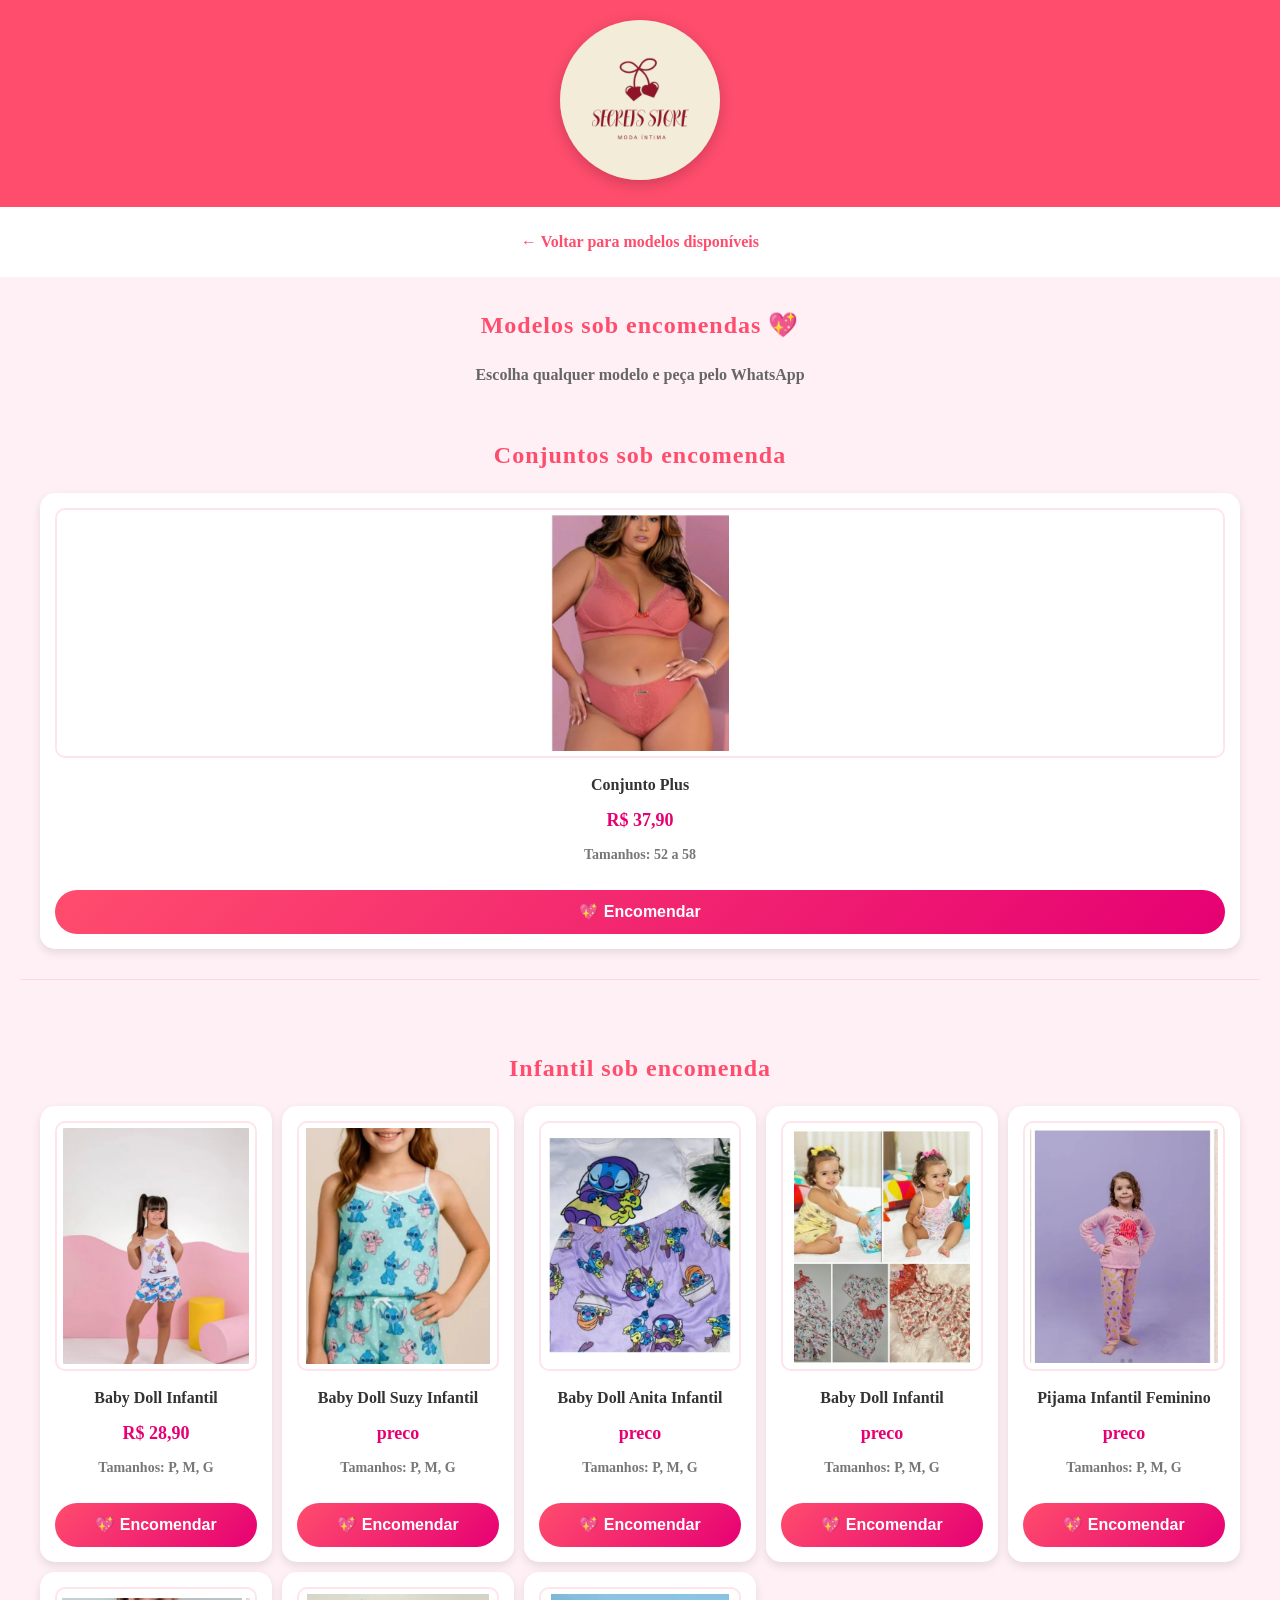
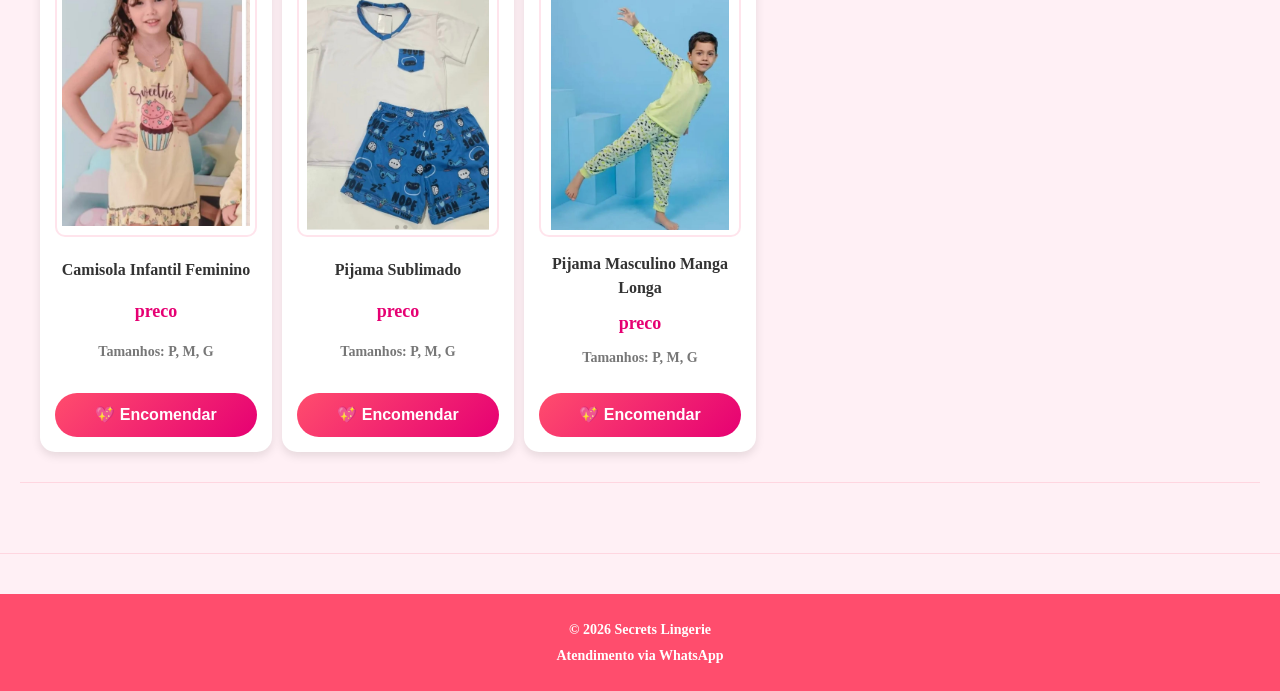
==== encomendas.html @ f7d5a30f "reajuste da pagina, adição de novos produtos, criação de outra página (Encomendas)" ====
<!DOCTYPE html>
<html lang="pt-br">
<head>
    <meta charset="UTF-8">
    <title>Encomendas - Secrets Lingerie</title>
    <link rel="stylesheet" href="style.css">
</head>

<body>
    <header>
        <img src="img/logo2.jpeg" alt="Secrets Lingerie">
    </header>

    <nav>
        <a href="index.html">← Voltar para modelos disponíveis</a>
    </nav>

    <section>
        <h2>Modelos sob encomendas 💖</h2>
        <p style="text-align: center; color: #666; margin-bottom: 20px;">
            Escolha qualquer modelo e peça pelo WhatsApp
        </p>

        <section>
            <h2>Conjuntos sob encomenda</h2>

            <div class="produtos">

                <div class="produto">
                    <img src="img/conj-plus.jpeg" alt="Conjunto Plus sob encomenda">
                    <h3>Conjunto Plus</h3>
                    <p class="preco"> R$ 37,90</p>
                    <p class="tamanho">Tamanhos: 52 a 58</p>

                    <a class="btn-whatsapp"
                       href="https://wa.me/5585992548149?text=Olá!%20Gostaria%20de%20encomendar%20o%20Conjunto%20Plus%20.%20Pode%20me%20passar%20mais%20informações?"
                       target="_blank">
                        💖 Encomendar
                    </a>
                </div> 
            </div>
        </section>

        <section>
            <h2>Infantil sob encomenda</h2>

            <div class="produtos">

                <div class="produto">
                    <img src="img/babydoll-infantil-p.jpeg" alt="Baby Doll Infantil sob encomenda">
                    <h3>Baby Doll Infantil</h3>
                    <p class="preco"> R$ 28,90</p>
                    <p class="tamanho">Tamanhos: P, M, G</p>

                    <a  class="btn-whatsapp"
                        href="https://wa.me/5585992548149?text=Olá!%20Gostaria%20de%20encomendar%20o%20Baby%20Doll%20Infantil%20.%20Pode%20me%20passar%20mais%20informações?"
                        target="_blank">
                        💖 Encomendar
                    </a>
                </div>

                <div class="produto">
                    <img src="img/babydoll-suzy-infantil.jpg" alt="baby doll suzy infantil sob encomenda">
                    <h3>Baby Doll Suzy Infantil</h3>
                    <p class="preco">preco</p>
                    <p class="tamanho">Tamanhos: P, M, G</p>

                    <a class="btn-whatsapp"
                    href="https://wa.me/5585992548149?text=Olá!%20Gostaria%20de%20encomendar%20o%20Baby%20Doll%20Suzy%20Infantil%20.%20Pode%20me%20passar%20mais%20informações?"
                    target="_blank">
                    💖 Encomendar
                    </a>

                </div>

                <div class="produto">
                    <img src="img/Babydoll-anita-infantil.JPG" alt="baby doll anita infantil sob encomenda">
                    <h3>Baby Doll Anita Infantil</h3>
                    <p class="preco">preco</p>
                    <p class="tamanho">Tamanhos: P, M, G</p>

                    <a class="btn-whatsapp" 
                    href="https://wa.me/5585992548149?text=Olá!%20Gostaria%20de%20encomendar%20o%20Baby%20Doll%20Anita%20Infantil%20.%20Pode%20me%20passar%20mais%20informações?"
                    target="_blank">
                    💖 Encomendar
                    </a>
                </div>

                <div class="produto">
                    <img src="img/babydoll-infantil.JPG" alt="baby doll infantil sob encomenda">
                    <h3>Baby Doll Infantil</h3>
                    <p class="preco">preco</p>
                    <p class="tamanho">Tamanhos: P, M, G</p>

                    <a class="btn-whatsapp" 
                    href="https://wa.me/5585992548149?text=Olá!%20Gostaria%20de%20encomendar%20o%20Baby%20Doll%20Infantil%20.%20Pode%20me%20passar%20mais%20informações?"
                    target="_blank">
                    💖 Encomendar
                    </a>
                </div>

                <div class="produto">
                    <img src="img/pijama-femin-infantil.JPG" alt="Pijama infantil Feminino sob encomenda">
                    <h3>Pijama Infantil Feminino</h3>
                    <p class="preco">preco</p>
                    <p class="tamanho">Tamanhos: P, M, G</p>

                    <a class="btn-whatsapp" 
                    href="https://wa.me/5585992548149?text=Olá!%20Gostaria%20de%20encomendar%20o%20Pijama%20Infantil%20Feminino%20.%20Pode%20me%20passar%20mais%20informações?"
                    target="_blank">
                    💖 Encomendar
                    </a>
                </div>

                <div class="produto">
                    <img src="img/camisola-infantil.JPG" alt="Camisola infantil Feminino sob encomenda">
                    <h3>Camisola Infantil Feminino</h3>
                    <p class="preco">preco</p>
                    <p class="tamanho">Tamanhos: P, M, G</p>

                    <a class="btn-whatsapp" 
                    href="https://wa.me/5585992548149?text=Olá!%20Gostaria%20de%20encomendar%20a%20Camisola%20Infantil%20Feminino%20.%20Pode%20me%20passar%20mais%20informações?"
                    target="_blank">
                    💖 Encomendar
                    </a>
                </div>

                <div class="produto">
                    <img src="img/pijama-sublimado.jpg" alt="Pijama Sublimado sob encomenda">
                    <h3>Pijama Sublimado</h3>
                    <p class="preco">preco</p>
                    <p class="tamanho">Tamanhos: P, M, G</p>

                    <a class="btn-whatsapp" 
                    href="https://wa.me/5585992548149?text=Olá!%20Gostaria%20de%20encomendar%20o%20Pijama%20Sublimado%20.%20Pode%20me%20passar%20mais%20informações?"
                    target="_blank">
                    💖 Encomendar
                    </a>
                </div>

                <div class="produto">
                    <img src="img/pijama-masc-mangalonga.JPG" alt="Pijama infantil Masculino manga longa sob encomenda">
                    <h3>Pijama Masculino Manga Longa</h3>
                    <p class="preco">preco</p>
                    <p class="tamanho">Tamanhos: P, M, G</p>

                    <a class="btn-whatsapp" 
                    href="https://wa.me/5585992548149?text=Olá!%20Gostaria%20de%20encomendar%20o%20Pijama%20Masculino%20Manga%20Longa%20.%20Pode%20me%20passar%20mais%20informações?"
                    target="_blank">
                    💖 Encomendar
                    </a>
                </div>
        </div>
        </section>
    </section>

    <footer>
        <p>&copy; 2026 Secrets Lingerie</p>
        <p>Atendimento via WhatsApp</p>
    </footer>

        
</body>
</html>
---- style.css ----
* {
    margin: 0;
    padding: 0;
    box-sizing: border-box;
}

html {
    scroll-behavior: smooth;
}

body {
    font-family: "Playfair Display", serif;
    font-weight: 600;
    background-color: #fff0f5;
    color: #333;
    line-height: 1.5;
}

header {
    text-align: center;
    padding: 20px;
    background: #ff4d6d;
}

header img{
    width: 160px;
    border-radius: 50%;
    box-shadow: 0 4px 15px rgba(0,0,0,0.2);
}

nav {
    display: flex;
    justify-content: center;
    gap: 15px;
    padding: 15px;
    background: white;
    position: sticky;
    top: 0;
    z-index: 1000;

}

nav a {
    text-decoration: none;
    color: #ff4d6d;
    font-weight: bold;
    padding: 8px 15px;
    border-radius: 20px;
    transition: all 0.3s ease;
}

nav a:hover {
    background-color: #ff4d6d;
    color:white;
    transform: scale(1.03);
}

nav a:active {
    transform: scale(0.97);
}

section {
    padding: 30px 20px;
    margin-bottom: 40px;
    scroll-margin-top: 80px;
    border-bottom: 1px solid #ffd6e0;

}

h2 {
    text-align: center;
    color: #ff4d6d;
    margin-bottom: 20px;
    letter-spacing: 1px;
}

.produtos {
    display: grid;
    grid-template-columns: repeat(auto-fit, minmax(220px, 1fr));
    gap: 10px;
}

.produto {
    background: white;
    border-radius: 15px;
    padding: 15px;
    text-align: center;
    box-shadow: 0 4px 10px rgba(0,0,0,0.1);
    transition: 0.3s;
    display: flex;
    flex-direction: column;
    justify-content: space-between;
    gap: 5px;
    overflow: hidden;
    position: relative;
}

.esgotado {
    position: absolute;
    top: 10px;
    left: 10px;
    background: black;
    color: white;
    padding: 6px 10px;
    border-radius: 8px;
    font-size: 12px;
    font-weight: bold;
    z-index: 10;
}

.esgotado-card {
    opacity: 0.85;
}

.produto:hover {
    transform: translateY(-5px);
    box-shadow: 0 10px 25px rgba(0,0,0,0.15);
}

.produto img {
    width: 100%;
    height: 250px;
    display: block;
    margin: 0 auto 10px;
    object-fit: contain;
    background: #fff;
    padding: 5px;
    border-radius: 10px;
    transition: 0.3s;
    border: 2px solid #ffe4ec;

}

.produto:hover img {
    transform: scale(1.08);
}

#babydoll-adulto .produto img,
#babydoll-infantil .produto img,
#camisolas .produto img {
    height: auto;
    max-height: 250px;
    object-fit: contain;
}

#babydoll-adulto .produto img,
#babydoll-infantil .produto img,
#camisolas .produto img {
    display: block;
    margin: 0 auto;
}

#babydoll-adulto .produto:hover img,
#babydoll-infantil .produto:hover img,
#camisolas .produto:hover img {
    transform: none;    
}


.preco {
    margin-bottom: 5px;
    font-size: 18px;
    color: #e60073;
    font-weight: 600;

}

.tamanho {
    font-size: 14px;
    margin-bottom: 10px;
    color: #777;

}

.btn-whatsapp {
    width: 100%;
    text-align: center;
    font-family: 'Quicksand', sans-serif;
    font-weight: 600;
    display: inline-block;
    background: linear-gradient(135deg, #ff4d6d, #e60073);
    color: white;
    text-decoration: none;
    padding: 10px 18px;
    border-radius: 30px;
    font-weight: 600;
    margin-top: 10px;
    transition: 0.3s;
    cursor: pointer;
}

.btn-whatsapp:hover {
    transform: scale(1.05);
    box-shadow: 0 5px 15px rgb(0,0,0,0.25);
}

.btn-whatsapp:active {
    transform: scale(0.97);
}

.produto h3 {
    font-size: 16px;
    margin-bottom: 5px;
}

.whatsapp-fixo i {
    font-size: 26px;
}

.whatsapp-fixo {
    position: fixed;
    bottom: 20px;
    right: 20px;
    background: #25D366;
    color: white;
    font-size: 24px;
    width: 55px;
    height: 55px;
    border-radius: 50%;
    display: flex;
    align-items: center;
    justify-content: center;
    text-decoration: none;
    box-shadow: 0 5px 15px rgba(0,0,0,0.2);
    transition: 0.3s;
    z-index: 1000;
    cursor: pointer;
}

.whatsapp-fixo:hover {
    transform: scale(1.1);
}

@keyframes pulse {
    0% { transform: scale(1); }
    50% { transform: scale(1.1); }
    100% { transform: scale(1);}
}

.whatsapp-fixo {
    animation: pulse 3s infinite;
}

footer {
    background: #ff4d6d;
    color: white;
    text-align: center;
    padding: 20px;
    margin-top: 30px;
}

footer p {
    margin: 5px 0;
    font-size: 14px;
}

@media (max-width: 500px) {
    nav {
        gap: 8px;
        padding: 10px;
    }

    nav a {
        font-size: 14px;
        padding: 6px 10px;
    }

    .produto img {
        height: 200px;
    }
}

.encomendas-btn {
    background: linear-gradient(135deg, #ff4d6d, #e60073);
    color: white !important;
    padding: 8px 18px;
    border-radius: 20px;
    font-weight: bold;
    box-shadow: 0 4px 10px rgba(0,0,0,0.2);
    transition: 0,3s;
}

.encomendas-btn:hover {
    transform: scale(1.08);
    box-shadow: 0 6px 15px rgba(0,0,0,0.3);
}

.destaque {
    text-align: center;
    padding: 30px 20px;
    background: linear-gradient(135deg, #ffe4ec, #fff0f5);
}

.destaque h2 {
    color: #ff4d6d;
}

.destaque p {
    color: #666;
}

.cta-encomendas {
    text-align: center;
    padding: 30px 20px;
    background: #ff4d6d;
    color: white;
}

.cta-encomendas h2 {
    margin-bottom: 10px;
    color: white;
}

.cta-encomendas p {
    margin-bottom: 15px;
    font-size: 14px;
}

.btn-encomendas {
    display: inline-block;
    background: white;
    color: #ff4d6d;
    padding: 12px 22px;
    border-radius: 30px;
    font-weight: bold;
    text-decoration: none;
    transition: 0.3s;
}

.btn-encomendas:hover {
    transform: scale(1.08);
}
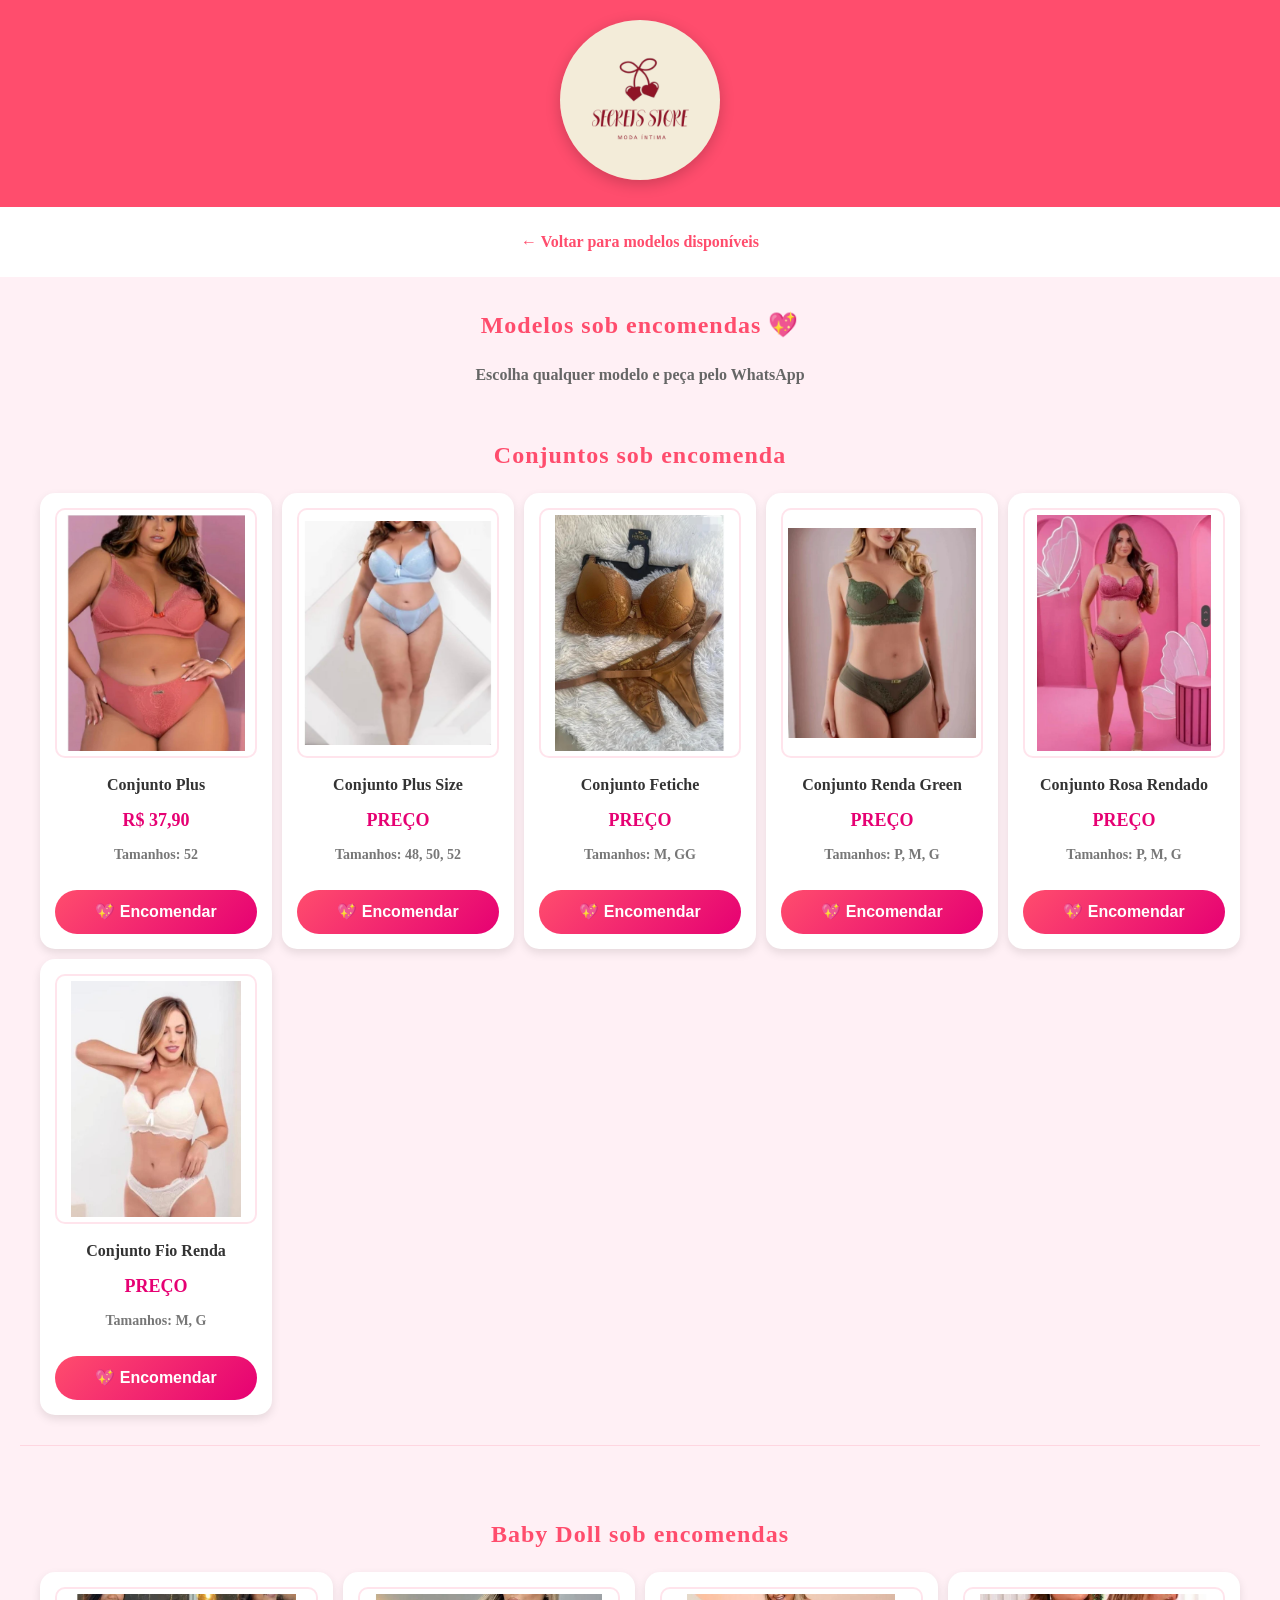
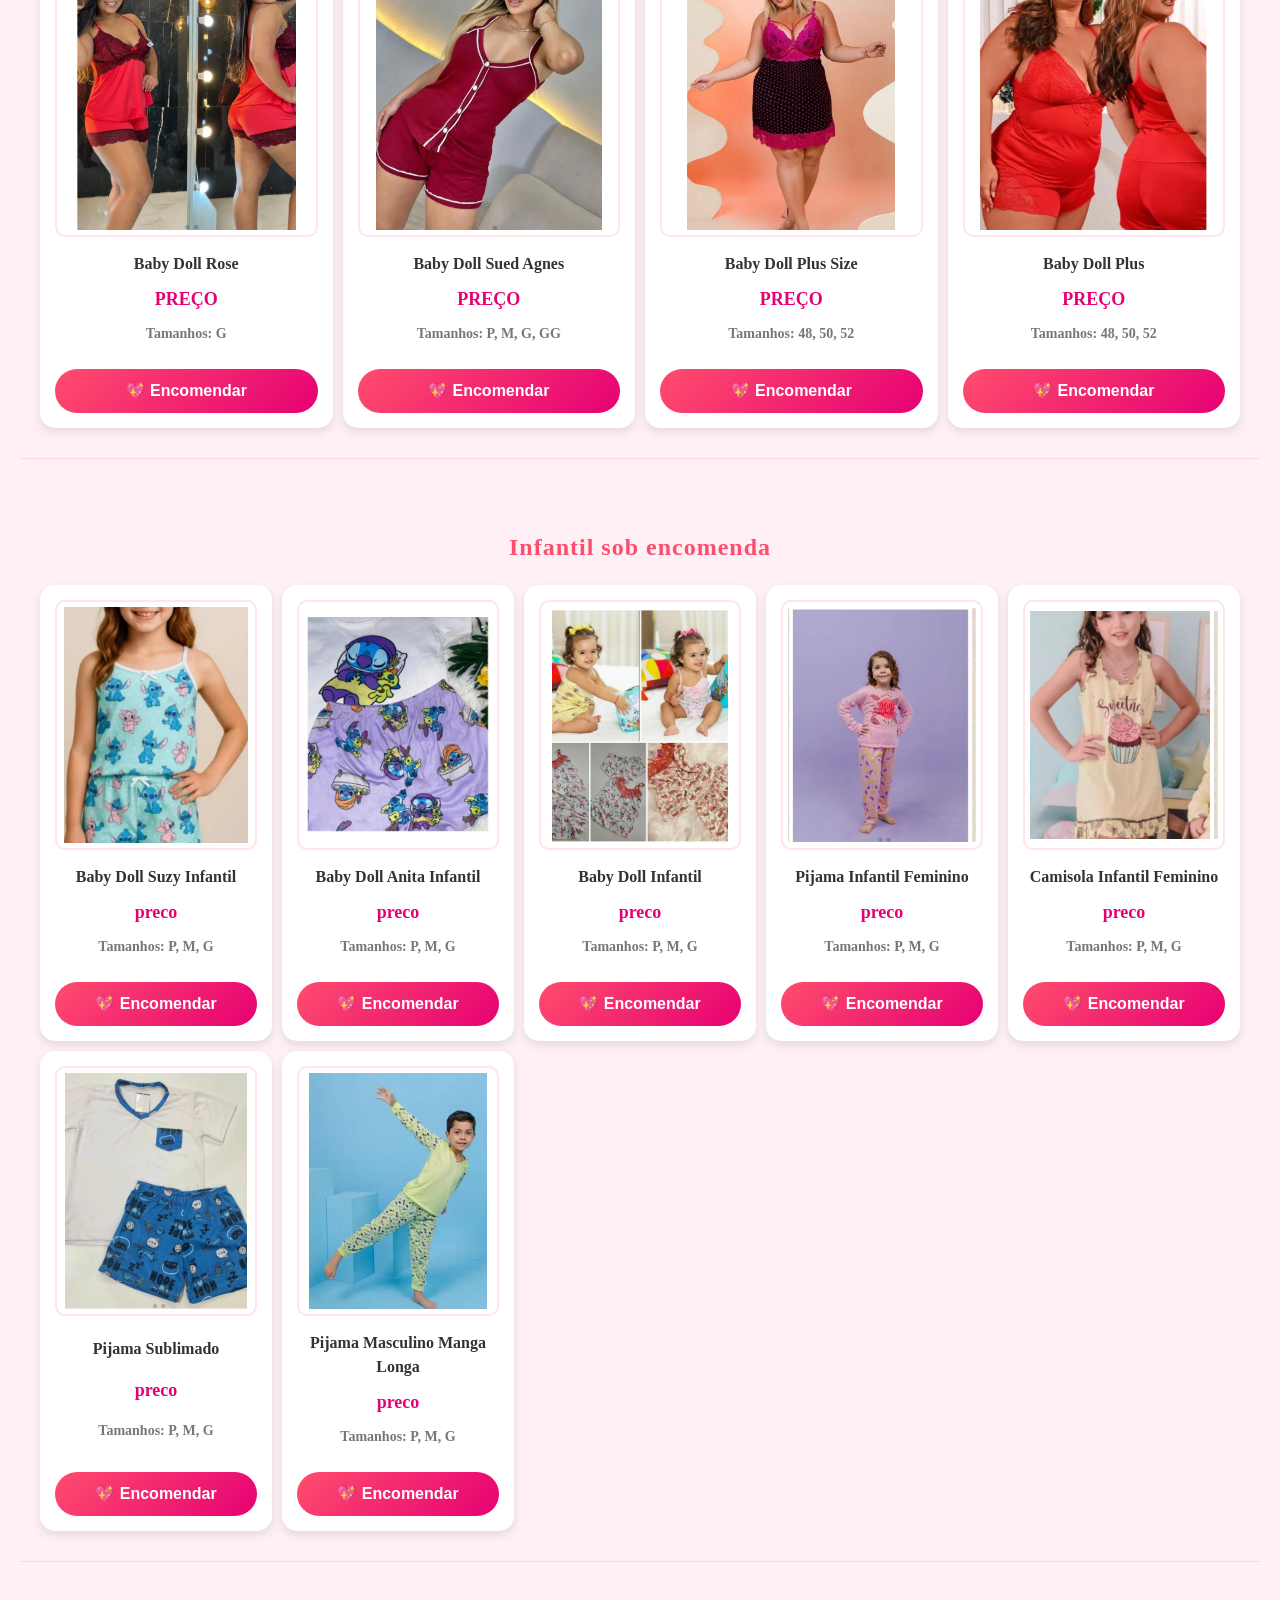
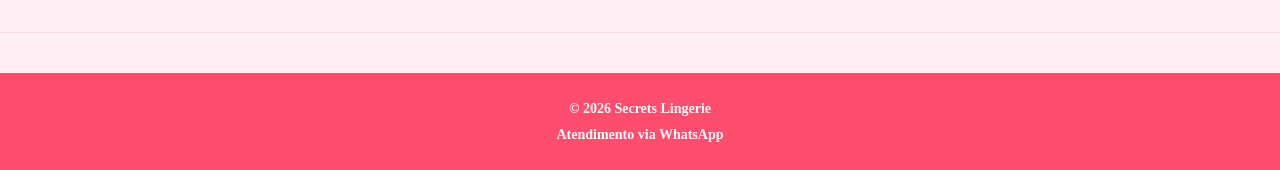
==== commit 471886ef: "Atualização de novos modelos, melhora no tamanho ideal para mobile" ====
--- a/encomendas.html
+++ b/encomendas.html
@@ -2,7 +2,8 @@
 <html lang="pt-br">
 <head>
     <meta charset="UTF-8">
-    <title>Encomendas - Secrets Lingerie</title>
+    <meta name="viewport" content="width=device-width, initial-scale=1.0">
+    <title>Encomendas - Secrets Store</title>
     <link rel="stylesheet" href="style.css">
 </head>
 
@@ -30,7 +31,7 @@
                     <img src="img/conj-plus.jpeg" alt="Conjunto Plus sob encomenda">
                     <h3>Conjunto Plus</h3>
                     <p class="preco"> R$ 37,90</p>
-                    <p class="tamanho">Tamanhos: 52 a 58</p>
+                    <p class="tamanho">Tamanhos: 52</p>
 
                     <a class="btn-whatsapp"
                        href="https://wa.me/5585992548149?text=Olá!%20Gostaria%20de%20encomendar%20o%20Conjunto%20Plus%20.%20Pode%20me%20passar%20mais%20informações?"
@@ -38,17 +39,143 @@
                         💖 Encomendar
                     </a>
                 </div> 
+
+                <div class="produto">
+                    <img src="img/conj-plus-size.jpeg" alt="Conjunto Plus Size sob encomenda">
+                    <h3>Conjunto Plus Size</h3>
+                    <p class="preco">PREÇO</p>
+                    <p class="tamanho">Tamanhos: 48, 50, 52</p>
+
+                    <a class="btn-whatsapp"
+                       href="https://wa.me/5585992548149?text=Olá!%20Gostaria%20de%20encomendar%20o%20Conjunto%20Plus%20Size%20.%20Pode%20me%20passar%20mais%20informações?"
+                       target="_blank">
+                        💖 Encomendar
+                    </a>
+                </div> 
+
+                <div class="produto">
+                    <img src="img/conj-fetiche.jpeg" alt="Conjunto Fetiche sob encomenda">
+                    <h3>Conjunto Fetiche</h3>
+                    <p class="preco">PREÇO</p>
+                    <p class="tamanho">Tamanhos: M, GG</p>
+
+                    <a class="btn-whatsapp"
+                       href="https://wa.me/5585992548149?text=Olá!%20Gostaria%20de%20encomendar%20o%20Conjunto%20Fetiche%20.%20Pode%20me%20passar%20mais%20informações?"
+                       target="_blank">
+                        💖 Encomendar
+                    </a>
+                </div> 
+
+                <div class="produto">
+                    <img src="img/conj-renda-green.jpeg" alt="Conjunto Renda Green sob encomenda">
+                    <h3>Conjunto Renda Green</h3>
+                    <p class="preco">PREÇO</p>
+                    <p class="tamanho">Tamanhos: P, M, G</p>
+
+                    <a class="btn-whatsapp"
+                       href="https://wa.me/5585992548149?text=Olá!%20Gostaria%20de%20encomendar%20o%20Conjunto%20Renda%20Green%20.%20Pode%20me%20passar%20mais%20informações?"
+                       target="_blank">
+                        💖 Encomendar
+                    </a>
+                </div> 
+
+                <div class="produto">
+                    <img src="img/conj-rosa-rendando.jpeg" alt="Conjunto Rosa Rendado sob encomenda">
+                    <h3>Conjunto Rosa Rendado</h3>
+                    <p class="preco">PREÇO</p>
+                    <p class="tamanho">Tamanhos: P, M, G</p>
+
+                    <a class="btn-whatsapp"
+                       href="https://wa.me/5585992548149?text=Olá!%20Gostaria%20de%20encomendar%20o%20Conjunto%20Rosa%20Rendado%20.%20Pode%20me%20passar%20mais%20informações?"
+                       target="_blank">
+                        💖 Encomendar
+                    </a>
+                </div> 
+
+                <div class="produto">
+                    <img src="img/conj-fio-renda.jpeg" alt="Conjunto Fio Renda sob encomenda">
+                    <h3>Conjunto Fio Renda</h3>
+                    <p class="preco">PREÇO</p>
+                    <p class="tamanho">Tamanhos: M, G</p>
+
+                    <a class="btn-whatsapp"
+                       href="https://wa.me/5585992548149?text=Olá!%20Gostaria%20de%20encomendar%20o%20Conjunto%20Fio%20Renda%20.%20Pode%20me%20passar%20mais%20informações?"
+                       target="_blank">
+                        💖 Encomendar
+                    </a>
+                </div> 
+
             </div>
         </section>
 
         <section>
+            <h2>Baby Doll sob encomendas</h2>
+
+            <div class="produtos">
+
+                <div class="produto">
+                    <img src="img/babydoll-rose-g.jpeg" alt="Baby Doll Rose sob encomenda">
+                    <h3>Baby Doll Rose</h3>
+                    <p class="preco">PREÇO</p>
+                    <p class="tamanho">Tamanhos: G</p>
+
+                    <a class="btn-whatsapp"
+                       href="https://wa.me/5585992548149?text=Olá!%20Gostaria%20de%20encomendar%20o%20Baby%20Doll%20Rose%20.%20Pode%20me%20passar%20mais%20informações?"
+                       target="_blank">
+                        💖 Encomendar
+                    </a>
+                </div>
+
+                <div class="produto">
+                    <img src="img/babydoll-sued-agnes.jpeg" alt="Baby Doll Sued Agnes sob encomenda">
+                    <h3>Baby Doll Sued Agnes</h3>
+                    <p class="preco">PREÇO</p>
+                    <p class="tamanho">Tamanhos: P, M, G, GG</p>
+
+                    <a class="btn-whatsapp"
+                       href="https://wa.me/5585992548149?text=Olá!%20Gostaria%20de%20encomendar%20o%20Baby%20Doll%20Sued%20Agnes%20.%20Pode%20me%20passar%20mais%20informações?"
+                       target="_blank">
+                        💖 Encomendar
+                    </a>
+                </div>
+
+                <div class="produto">
+                    <img src="img/babydoll-plus-size.jpeg" alt="Baby Doll Plus Size sob encomenda">
+                    <h3>Baby Doll Plus Size</h3>
+                    <p class="preco">PREÇO</p>
+                    <p class="tamanho">Tamanhos: 48, 50, 52</p>
+
+                    <a class="btn-whatsapp"
+                       href="https://wa.me/5585992548149?text=Olá!%20Gostaria%20de%20encomendar%20o%20Baby%20Doll%20Plus%20Size%20.%20Pode%20me%20passar%20mais%20informações?"
+                       target="_blank">
+                        💖 Encomendar
+                    </a>
+                </div>
+
+                <div class="produto">
+                    <img src="img/babydoll-plus.jpeg" alt="Baby Doll Plus sob encomenda">
+                    <h3>Baby Doll Plus</h3>
+                    <p class="preco">PREÇO</p>
+                    <p class="tamanho">Tamanhos: 48, 50, 52</p>
+
+                    <a class="btn-whatsapp"
+                       href="https://wa.me/5585992548149?text=Olá!%20Gostaria%20de%20encomendar%20o%20Baby%20Doll%20Plus%20.%20Pode%20me%20passar%20mais%20informações?"
+                       target="_blank">
+                        💖 Encomendar
+                    </a>
+                </div>
+
+            </div>
+        </section>
+
+        <section>
             <h2>Infantil sob encomenda</h2>
 
             <div class="produtos">
 
-                <div class="produto">
+                <!-- <div class="produto">
                     <img src="img/babydoll-infantil-p.jpeg" alt="Baby Doll Infantil sob encomenda">
-                    <h3>Baby Doll Infantil</h3>
+                    <h3>Baby Doll Manu Infantil</h3>
                     <p class="preco"> R$ 28,90</p>
                     <p class="tamanho">Tamanhos: P, M, G</p>
 
@@ -57,7 +184,7 @@
                         target="_blank">
                         💖 Encomendar
                     </a>
-                </div>
+                </div> -->
 
                 <div class="produto">
                     <img src="img/babydoll-suzy-infantil.jpg" alt="baby doll suzy infantil sob encomenda">
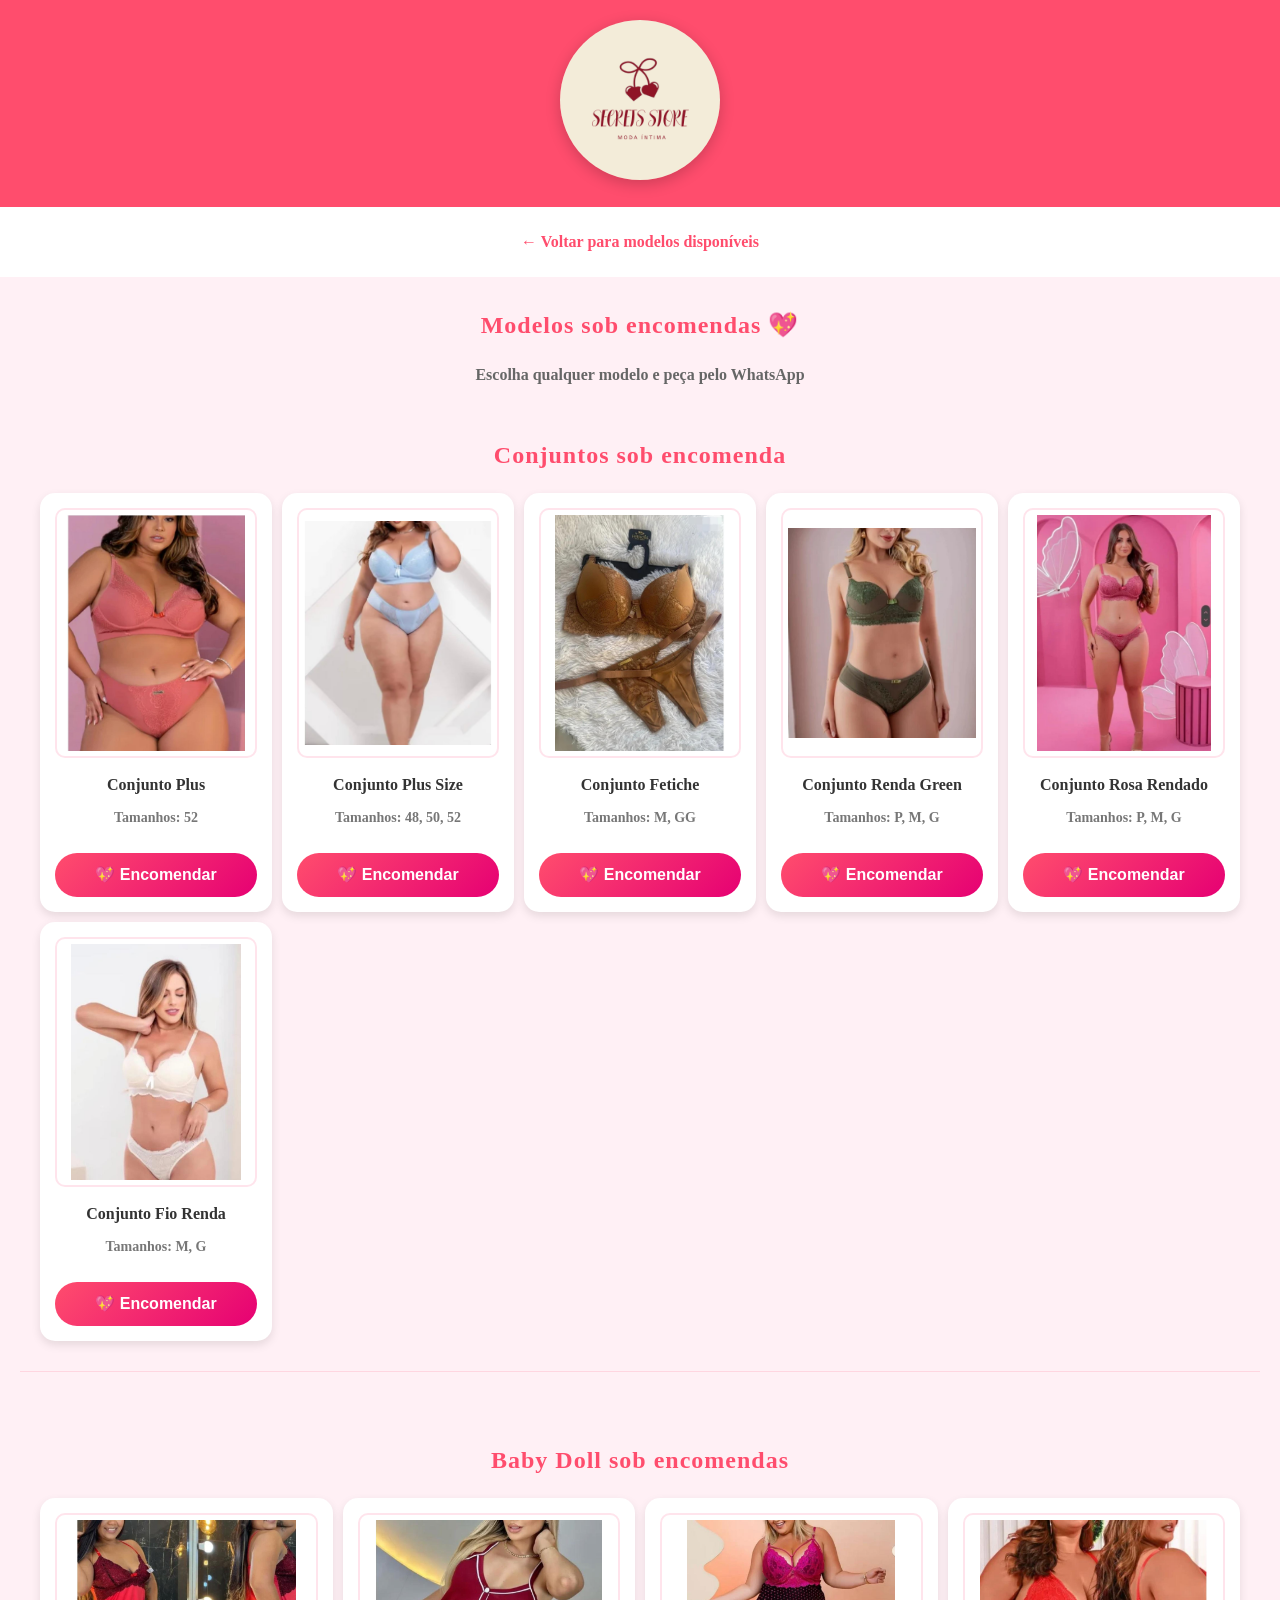
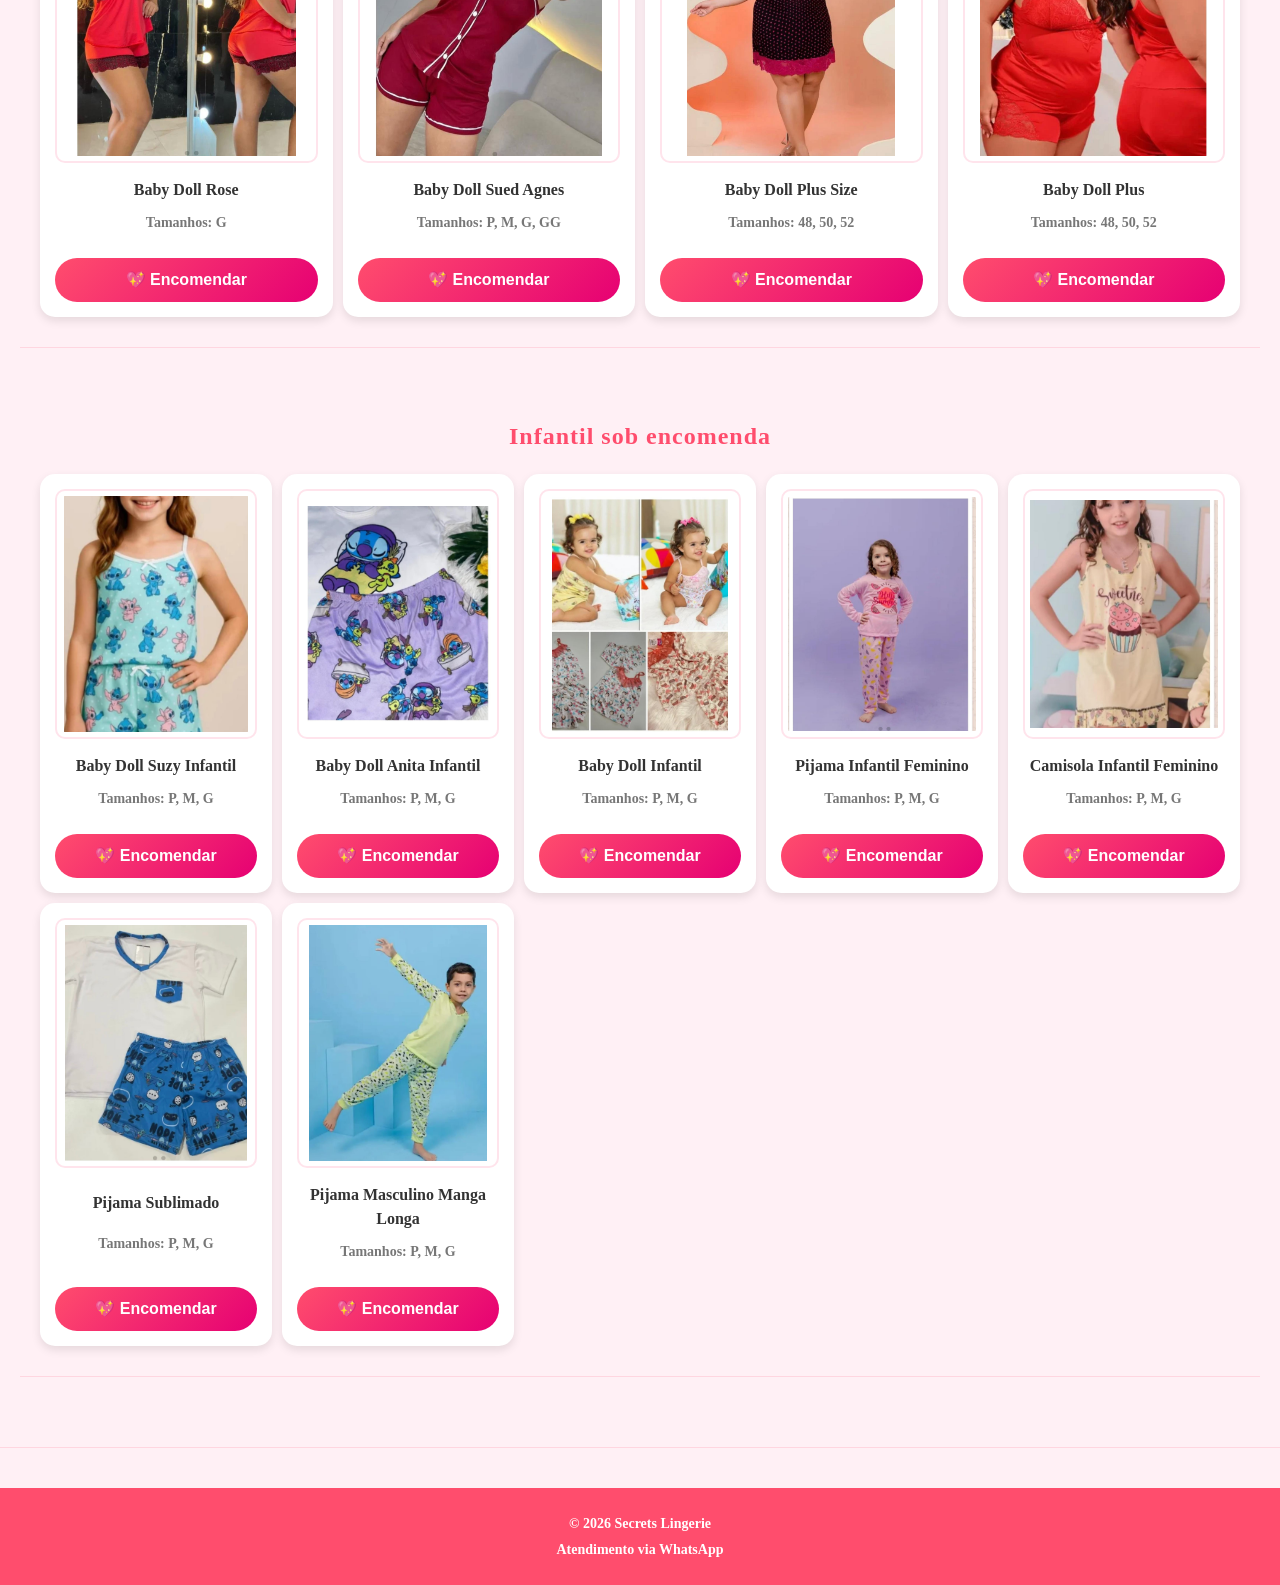
==== commit b3f7b73e: "retirando os preços da pagina encomenda" ====
--- a/encomendas.html
+++ b/encomendas.html
@@ -30,7 +30,6 @@
                 <div class="produto">
                     <img src="img/conj-plus.jpeg" alt="Conjunto Plus sob encomenda">
                     <h3>Conjunto Plus</h3>
-                    <p class="preco"> R$ 37,90</p>
                     <p class="tamanho">Tamanhos: 52</p>
 
                     <a class="btn-whatsapp"
@@ -43,7 +42,6 @@
                 <div class="produto">
                     <img src="img/conj-plus-size.jpeg" alt="Conjunto Plus Size sob encomenda">
                     <h3>Conjunto Plus Size</h3>
-                    <p class="preco">PREÇO</p>
                     <p class="tamanho">Tamanhos: 48, 50, 52</p>
 
                     <a class="btn-whatsapp"
@@ -56,7 +54,6 @@
                 <div class="produto">
                     <img src="img/conj-fetiche.jpeg" alt="Conjunto Fetiche sob encomenda">
                     <h3>Conjunto Fetiche</h3>
-                    <p class="preco">PREÇO</p>
                     <p class="tamanho">Tamanhos: M, GG</p>
 
                     <a class="btn-whatsapp"
@@ -69,7 +66,6 @@
                 <div class="produto">
                     <img src="img/conj-renda-green.jpeg" alt="Conjunto Renda Green sob encomenda">
                     <h3>Conjunto Renda Green</h3>
-                    <p class="preco">PREÇO</p>
                     <p class="tamanho">Tamanhos: P, M, G</p>
 
                     <a class="btn-whatsapp"
@@ -82,7 +78,6 @@
                 <div class="produto">
                     <img src="img/conj-rosa-rendando.jpeg" alt="Conjunto Rosa Rendado sob encomenda">
                     <h3>Conjunto Rosa Rendado</h3>
-                    <p class="preco">PREÇO</p>
                     <p class="tamanho">Tamanhos: P, M, G</p>
 
                     <a class="btn-whatsapp"
@@ -95,7 +90,6 @@
                 <div class="produto">
                     <img src="img/conj-fio-renda.jpeg" alt="Conjunto Fio Renda sob encomenda">
                     <h3>Conjunto Fio Renda</h3>
-                    <p class="preco">PREÇO</p>
                     <p class="tamanho">Tamanhos: M, G</p>
 
                     <a class="btn-whatsapp"
@@ -116,7 +110,6 @@
                 <div class="produto">
                     <img src="img/babydoll-rose-g.jpeg" alt="Baby Doll Rose sob encomenda">
                     <h3>Baby Doll Rose</h3>
-                    <p class="preco">PREÇO</p>
                     <p class="tamanho">Tamanhos: G</p>
 
                     <a class="btn-whatsapp"
@@ -129,7 +122,6 @@
                 <div class="produto">
                     <img src="img/babydoll-sued-agnes.jpeg" alt="Baby Doll Sued Agnes sob encomenda">
                     <h3>Baby Doll Sued Agnes</h3>
-                    <p class="preco">PREÇO</p>
                     <p class="tamanho">Tamanhos: P, M, G, GG</p>
 
                     <a class="btn-whatsapp"
@@ -142,7 +134,6 @@
                 <div class="produto">
                     <img src="img/babydoll-plus-size.jpeg" alt="Baby Doll Plus Size sob encomenda">
                     <h3>Baby Doll Plus Size</h3>
-                    <p class="preco">PREÇO</p>
                     <p class="tamanho">Tamanhos: 48, 50, 52</p>
 
                     <a class="btn-whatsapp"
@@ -155,7 +146,6 @@
                 <div class="produto">
                     <img src="img/babydoll-plus.jpeg" alt="Baby Doll Plus sob encomenda">
                     <h3>Baby Doll Plus</h3>
-                    <p class="preco">PREÇO</p>
                     <p class="tamanho">Tamanhos: 48, 50, 52</p>
 
                     <a class="btn-whatsapp"
@@ -189,7 +179,6 @@
                 <div class="produto">
                     <img src="img/babydoll-suzy-infantil.jpg" alt="baby doll suzy infantil sob encomenda">
                     <h3>Baby Doll Suzy Infantil</h3>
-                    <p class="preco">preco</p>
                     <p class="tamanho">Tamanhos: P, M, G</p>
 
                     <a class="btn-whatsapp"
@@ -203,7 +192,6 @@
                 <div class="produto">
                     <img src="img/Babydoll-anita-infantil.JPG" alt="baby doll anita infantil sob encomenda">
                     <h3>Baby Doll Anita Infantil</h3>
-                    <p class="preco">preco</p>
                     <p class="tamanho">Tamanhos: P, M, G</p>
 
                     <a class="btn-whatsapp" 
@@ -216,7 +204,6 @@
                 <div class="produto">
                     <img src="img/babydoll-infantil.JPG" alt="baby doll infantil sob encomenda">
                     <h3>Baby Doll Infantil</h3>
-                    <p class="preco">preco</p>
                     <p class="tamanho">Tamanhos: P, M, G</p>
 
                     <a class="btn-whatsapp" 
@@ -229,7 +216,6 @@
                 <div class="produto">
                     <img src="img/pijama-femin-infantil.JPG" alt="Pijama infantil Feminino sob encomenda">
                     <h3>Pijama Infantil Feminino</h3>
-                    <p class="preco">preco</p>
                     <p class="tamanho">Tamanhos: P, M, G</p>
 
                     <a class="btn-whatsapp" 
@@ -242,7 +228,6 @@
                 <div class="produto">
                     <img src="img/camisola-infantil.JPG" alt="Camisola infantil Feminino sob encomenda">
                     <h3>Camisola Infantil Feminino</h3>
-                    <p class="preco">preco</p>
                     <p class="tamanho">Tamanhos: P, M, G</p>
 
                     <a class="btn-whatsapp" 
@@ -255,7 +240,6 @@
                 <div class="produto">
                     <img src="img/pijama-sublimado.jpg" alt="Pijama Sublimado sob encomenda">
                     <h3>Pijama Sublimado</h3>
-                    <p class="preco">preco</p>
                     <p class="tamanho">Tamanhos: P, M, G</p>
 
                     <a class="btn-whatsapp" 
@@ -268,7 +252,6 @@
                 <div class="produto">
                     <img src="img/pijama-masc-mangalonga.JPG" alt="Pijama infantil Masculino manga longa sob encomenda">
                     <h3>Pijama Masculino Manga Longa</h3>
-                    <p class="preco">preco</p>
                     <p class="tamanho">Tamanhos: P, M, G</p>
 
                     <a class="btn-whatsapp" 
